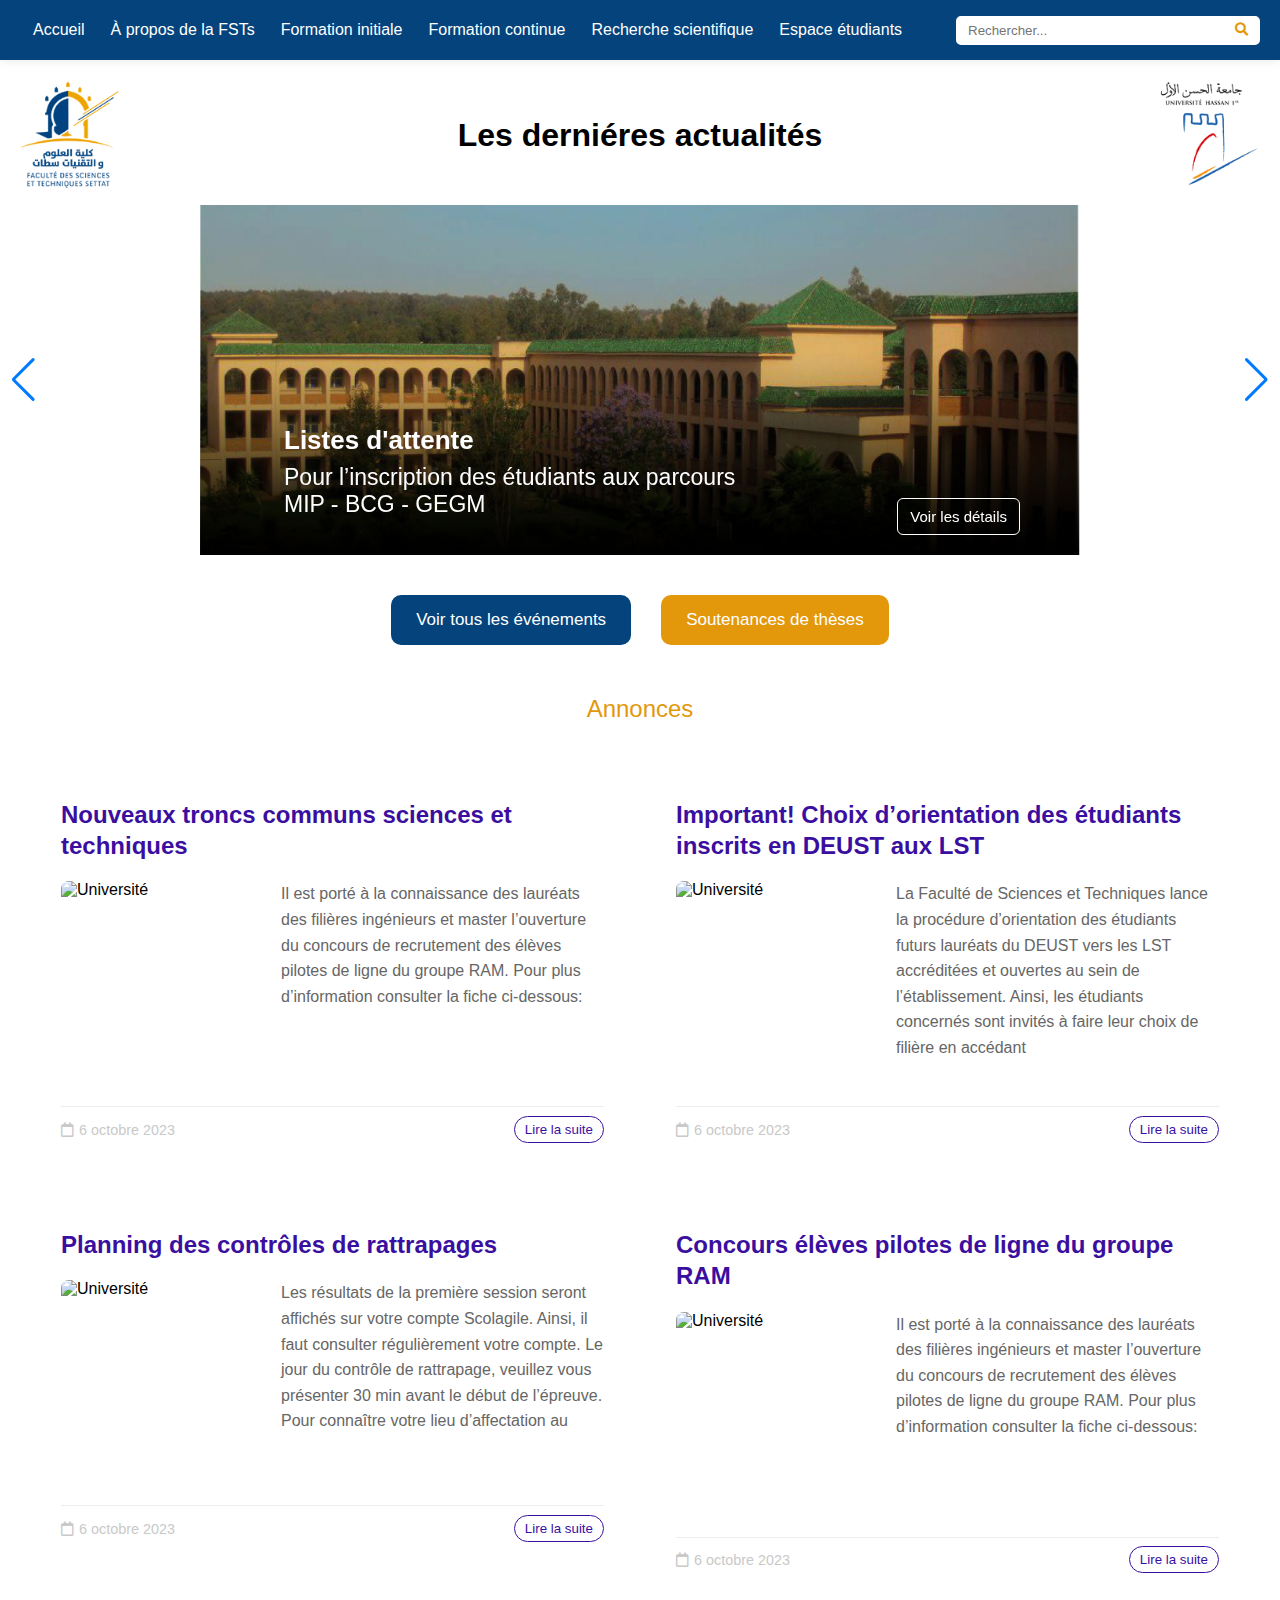
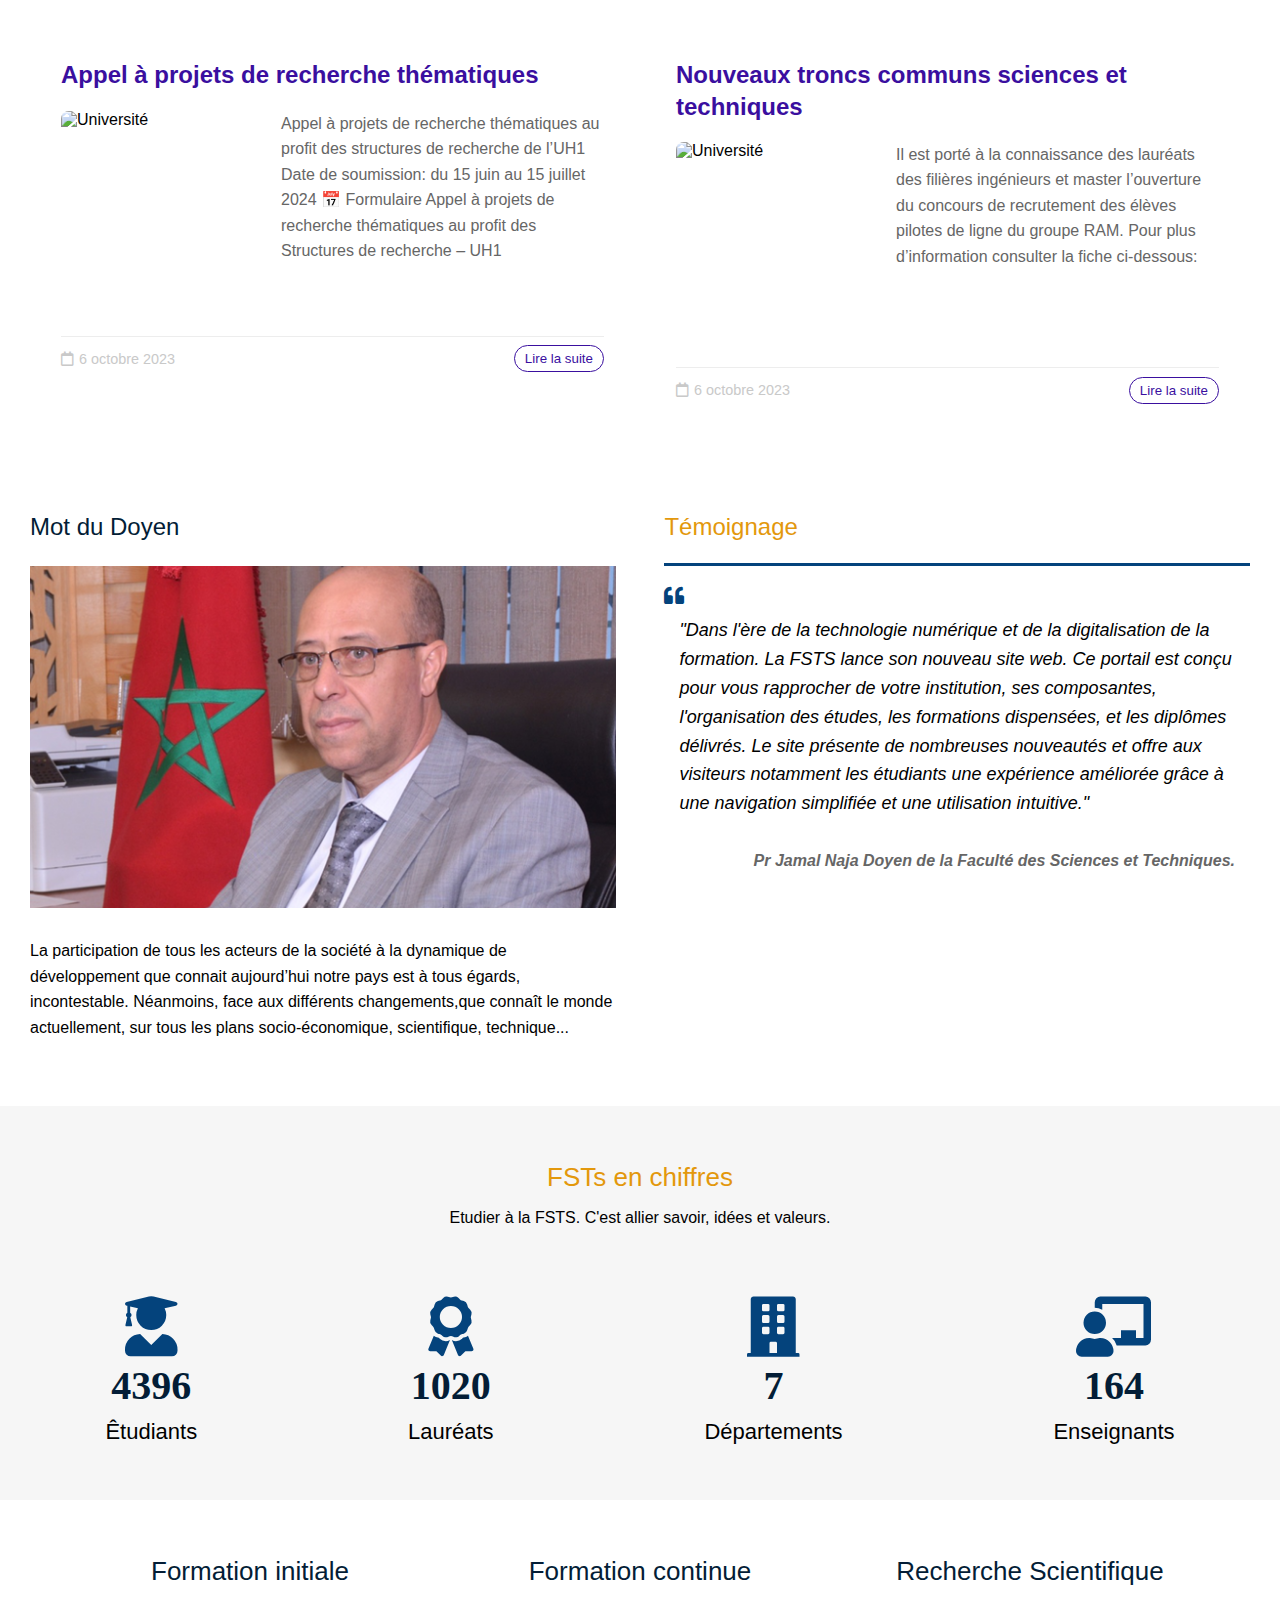
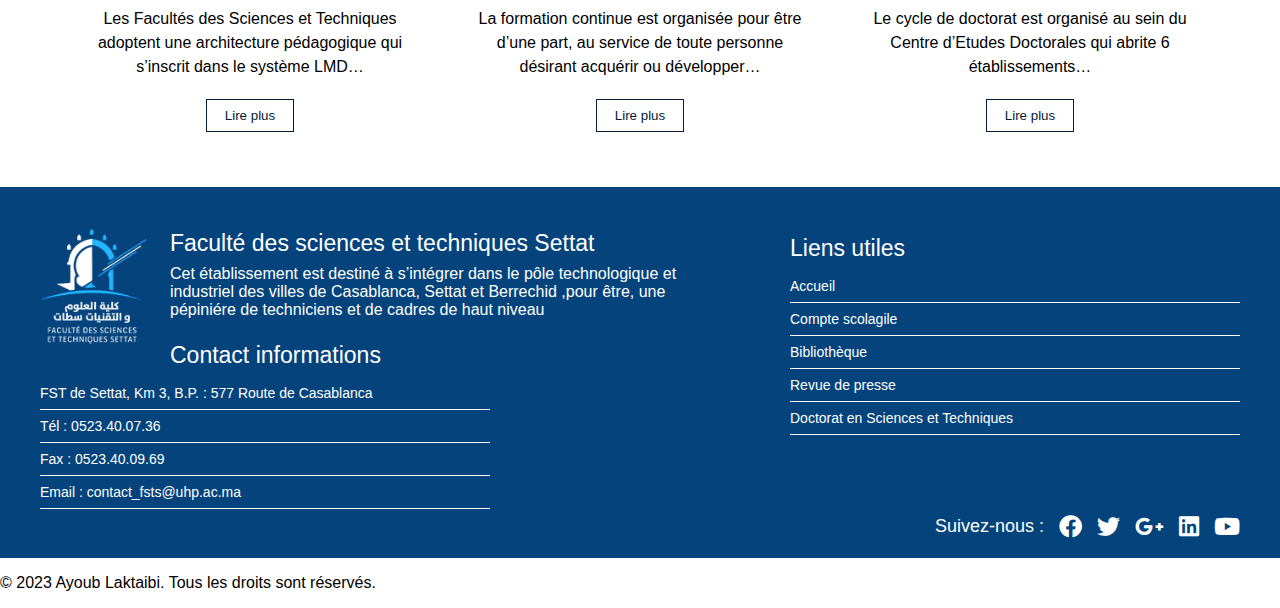
==== index.html @ e49a7d45 "Add files via upload" ====
<!DOCTYPE html>
<html lang="fr">
<head>
    <meta charset="UTF-8">
    <meta name="viewport" content="width=device-width, initial-scale=1.0">
    <title><?php echo $title; ?></title>
    <link rel="stylesheet" href="styles.css">
    <link rel="stylesheet" href="https://unpkg.com/swiper/swiper-bundle.min.css" />
    <link rel="stylesheet" href="https://cdnjs.cloudflare.com/ajax/libs/font-awesome/5.15.4/css/all.min.css">
    <script src="https://unpkg.com/swiper/swiper-bundle.min.js"></script>
    <script src="scripts.js" defer></script>
</head>
<body>
<header>
    <nav>
        <div class="nav-item">
        <a href="index.html">Accueil</a>
        </div>
        <div class="dropdown-container">
            <div class="nav-item">
            <a href="a_propos.html">À propos de la FSTs</a>
            <div class="dropdown">
                <a href="#">Mot du Doyen</a>
                <a href="#">FSTs en chiffres</a>
                <a href="#">Conseil et commission</a>
                <a href="#">Accords et conventions</a>
                <a href="#">Annuaire</a>
                <a href="#">Départements</a>
            </div>
            </div>
        </div>
        <div class="dropdown-container">
            <div class="nav-item">
            <a href="#">Formation initiale</a>
            <div class="dropdown">
                <a href="#">DEUST</a>
                <a href="#">LST</a>
                <a href="#">MST</a>
                <a href="#">Diplôme d'ingénieurs d'états</a>
                <a href="#">Doctorat en Sciences et Techniques</a>
            </div>
            </div>
        </div>
        <div class="dropdown-container">
            <div class="nav-item">
            <a href="#">Formation continue</a>
            <div class="dropdown">
                <a href="#">Licence universitaire professionnelle</a>
                <a href="#">Master universitaire professionnel</a>
                <a href="#">Master universitaire spécialisé</a>
            </div>
            </div>
        </div>
        <div class="dropdown-container">
            <div class="nav-item">
            <a href="#">Recherche scientifique</a>
            <div class="dropdown">
                <a href="#">Le Centre d'études Doctorales</a>
                <a href="#">Laboratoires</a>
                <a href="#">Production Scientifique</a>
                <a href="#">Centre Régional d'Analyses et de Caractérisation</a>
            </div>
            </div>
        </div>
        <div class="dropdown-container">
            <div class="nav-item">
            <a href="#">Espace étudiants</a>
            <div class="dropdown">
                <a href="login scolagile/loginpage.html">Mon compte scolagile</a>
                <a href="#">Bureau Des Etudiants</a>
                <a href="#">Les clubs de la FSTs</a>
                <a href="#">Document pour les étudiants</a>
            </div>
            </div>
        </div>
        <div class="search-container">
            <input type="text" placeholder="Rechercher...">
            <button class="search-button">
                <i class="fas fa-search"></i>
            </button>
        </div>
    </nav>
    <div class="nav-links-mobile">
        <div class="nav-item" data-clicked="false">
            <a href="index.html">Accueil</a>
        </div>
        <div class="nav-item" data-clicked="false">
            <a href="a_propos.html">À propos de la FSTs</a>
            <div class="dropdown_mobile">
                <a href="#">Mot du Doyen</a>
                <a href="#">FSTs en chiffres</a>
                <a href="#">Conseil et commission</a>
                <a href="#">Accords et conventions</a>
                <a href="#">Annuaire</a>
                <a href="#">Départements</a>
            </div>
        </div>
        <div class="nav-item" data-clicked="false">
            <a href="#">Formation initiale</a>
            <div class="dropdown_mobile">
                <a href="#">DEUST</a>
                <a href="#">LST</a>
                <a href="#">MST</a>
                <a href="#">Diplôme d'ingénieurs d'états</a>
                <a href="#">Doctorat en Sciences et Techniques</a>
            </div>
        </div>
        <div class="nav-item" data-clicked="false">
            <a href="#">Formation continue</a>
            <div class="dropdown_mobile">
                <a href="#">Licence universitaire professionnelle</a>
                <a href="#">Master universitaire professionnel</a>
                <a href="#">Master universitaire spécialisé</a>
            </div>
        </div>
        <div class="nav-item" data-clicked="false">
            <a href="#">Recherche scientifique</a>
            <div class="dropdown_mobile">
                <a href="#">Le Centre d'études Doctorales</a>
                <a href="#">Laboratoires</a>
                <a href="#">Production Scientifique</a>
                <a href="#">Centre Régional d'Analyses et de Caractérisation</a>
            </div>
        </div>
        <div class="nav-item" data-clicked="false">
            <a href="#">Espace étudiants</a>
            <div class="dropdown_mobile">
                <a href="loginpage.html">Compte scolagile</a>
                <a href="#">Bureau Des Etudiants</a>
                <a href="#">Les clubs de la FSTs</a>
                <a href="#">Documents</a>
            </div>
        </div>
    </div>
</header>
<main>
    <div class="logo-container">
        <img src="fsts_logo.png" alt="Logo gauche" id="left-logo">
        <h1>Les derniéres actualités</h1>
        <img src="uh1_logo.png" alt="Logo droit" id="right-logo">
    </div>
    <div class="swiper-container">
        <div class="swiper-wrapper">
            <div class="swiper-slide">
                <a href="annonce1.html">
                <div class="image-container">
                    <img src="image3.jpg" alt="Image 2" class="swiper-image">
                    <div class="centered-text">
                        <p>Listes d'attente</p>
                        <p>Pour l’inscription des étudiants aux parcours<br>MIP - BCG - GEGM</p>
                    </div>
                </div>
                <button class="details-button">Voir les détails</button>
                </a>
            </div>
            <div class="swiper-slide">
                <a href="annonce2.html">
                <div class="image-container">
                    <img src="image1.jpg" alt="Image 1" class="swiper-image">
                    <div class="centered-text">
                        <p>Masters et FI</p>
                        <p>Dérogations, les inscriptions en modules<br>et en projets de fins d’études</p>
                    </div>
                </div>
                <button class="details-button">Voir les détails</button>
                </a>
            </div>
            <div class="swiper-slide">
                <a href="annonce3.html">
                <div class="image-container">
                    <img src="image2.jpg" alt="Image 2" class="swiper-image">
                    <div class="centered-text">
                        <p>IMPORTANT ! !</p>
                        <p>Emplois de temps disponible pour toutes<br>les filiéres</p>
                    </div>
                </div>
                <button class="details-button">Voir les détails</button>
                </a>
            </div>
        </div>
        <div class="swiper-button-next"></div>
        <div class="swiper-button-prev"></div>
    </div>
    <div class="button-container">
        <button class="event-button">Voir tous les événements</button>
        <button class="thesis-button">Soutenances de thèses</button>
    </div>
    <p class="announcement-text">Annonces</p>
    <div class="announcements-section">
        <div class="announcement">
            <h3 class="announcement-title">Nouveaux troncs communs sciences et techniques</h3>
            <div class="announcement-details">
                <img src="https://www.fsts.ac.ma/wp-content/uploads/2024/06/pilote.png" alt="Université" class="announcement-image">
                <p>
                    Il est porté à la connaissance des lauréats des filières ingénieurs et master l’ouverture du concours de recrutement des élèves pilotes de ligne du groupe RAM. Pour plus d’information consulter la fiche ci-dessous:
                </p>
            </div>
            <div class="announcement-date">
                <p class="date"><i class="far fa-calendar"></i>6 octobre 2023</p>
                <a href="annonce1.html"><button class="read-more-btn">Lire la suite</button></a>
            </div>
        </div>
        <div class="announcement">
            <h3 class="announcement-title">Important! Choix d’orientation des étudiants inscrits en DEUST aux LST</h3>
            <div class="announcement-details">
                <img src="https://www.fsts.ac.ma/wp-content/uploads/2020/09/orientation-scolaire-650x366-650x350.png" alt="Université" class="announcement-image">
                <p>
                    La Faculté de Sciences et Techniques lance la procédure d’orientation des étudiants futurs lauréats du DEUST vers les LST accréditées et ouvertes au sein de l’établissement. Ainsi, les étudiants concernés sont invités à faire leur choix de filière en accédant
                </p>
            </div>
            <div class="announcement-date">
                <p class="date"><i class="far fa-calendar"></i>6 octobre 2023</p>
                <a href="annonce1.html"><button class="read-more-btn">Lire la suite</button></a>
            </div>
        </div>
        <div class="announcement">
            <h3 class="announcement-title">Planning des contrôles de rattrapages</h3>
            <div class="announcement-details">
                <img src="https://www.fsts.ac.ma/wp-content/uploads/2020/10/cours-1.jpg" alt="Université" class="announcement-image">
                <p>
                    Les résultats de la première session seront affichés sur votre compte Scolagile. Ainsi, il faut consulter régulièrement votre compte. Le jour du contrôle de rattrapage, veuillez vous présenter 30 min avant le début de l’épreuve. Pour connaître votre lieu d’affectation au
                </p>
            </div>
            <div class="announcement-date">
                <p class="date"><i class="far fa-calendar"></i>6 octobre 2023</p>
                <a href="annonce1.html"><button class="read-more-btn">Lire la suite</button></a>
            </div>
        </div>
        <div class="announcement">
            <h3 class="announcement-title">Concours élèves pilotes de ligne du groupe RAM</h3>
            <div class="announcement-details">
                <img src="https://www.fsts.ac.ma/wp-content/uploads/2024/06/pilote.png" alt="Université" class="announcement-image">
                <p>
                    Il est porté à la connaissance des lauréats des filières ingénieurs et master l’ouverture du concours de recrutement des élèves pilotes de ligne du groupe RAM. Pour plus d’information consulter la fiche ci-dessous:
                </p>
            </div>
            <div class="announcement-date">
                <p class="date"><i class="far fa-calendar"></i>6 octobre 2023</p>
                <a href="annonce1.html"><button class="read-more-btn">Lire la suite</button></a>
            </div>
        </div>
        <div class="announcement">
            <h3 class="announcement-title">Appel à projets de recherche thématiques</h3>
            <div class="announcement-details">
                <img src="https://www.fsts.ac.ma/wp-content/uploads/2024/06/UHP-750x350.jpeg" alt="Université" class="announcement-image">
                <p>
                    Appel à projets de recherche thématiques au profit des structures de recherche de l’UH1 Date de soumission: du 15 juin au 15 juillet 2024 📅 Formulaire Appel à projets de recherche thématiques au profit des Structures de recherche – UH1
                </p>
            </div>
            <div class="announcement-date">
                <p class="date"><i class="far fa-calendar"></i>6 octobre 2023</p>
                <a href="annonce1.html"><button class="read-more-btn">Lire la suite</button></a>
            </div>
        </div>
        <div class="announcement">
            <h3 class="announcement-title">Nouveaux troncs communs sciences et techniques</h3>
            <div class="announcement-details">
                <img src="https://www.fsts.ac.ma/wp-content/uploads/2024/06/pilote.png" alt="Université" class="announcement-image">
                <p>
                    Il est porté à la connaissance des lauréats des filières ingénieurs et master l’ouverture du concours de recrutement des élèves pilotes de ligne du groupe RAM. Pour plus d’information consulter la fiche ci-dessous:
                </p>
            </div>
            <div class="announcement-date">
                <p class="date"><i class="far fa-calendar"></i>6 octobre 2023</p>
                <a href="annonce1.html"><button class="read-more-btn">Lire la suite</button></a>
            </div>
        </div>
    </div>
    <div class="sections-container">
        <div class="dean-section">
            <h2>Mot du Doyen</h2>
            <div class="dean-photo-container">
            <a href="mot_doyen.html" class="dean-photo-link">
                <img src="Doyen.png" alt="Image du Doyen">
            </a>
            </div>
            <p>La participation de tous les acteurs de la société à la dynamique de développement que connait aujourd’hui notre pays est à tous égards, incontestable. Néanmoins, face aux différents changements,que connaît le monde actuellement, sur tous les plans socio-économique, scientifique, technique...</p>
        </div>
        <div class="testimony-section">
            <h2>Témoignage</h2>
            <i class="fas fa-quote-left"></i>
            <blockquote>
                "Dans l'ère de la technologie numérique et de la digitalisation de la formation. La FSTS lance son nouveau site web. Ce portail est conçu pour vous rapprocher de votre institution, ses composantes, l'organisation des études, les formations dispensées, et les diplômes délivrés. Le site présente de nombreuses nouveautés et offre aux visiteurs notamment les étudiants une expérience améliorée grâce à une navigation simplifiée et une utilisation intuitive."
                <footer>Pr Jamal Naja Doyen de la Faculté des Sciences et Techniques.</footer>
            </blockquote>
        </div>
    </div>
    <div class="stats-section">
        <p class="stats-title">FSTs en chiffres</p>
        <p class="stats-description">Etudier à la FSTS. C'est allier savoir, idées et valeurs.</p>
        <div class="stats-icons-container">
            <div class="stat-item">
                <i class="fas fa-user-graduate fa-3x"></i>
                <p class="stat-number" id="counter1">4396</p>
                <p class="stat-label">Êtudiants</p>
            </div>
            <div class="stat-item">
                <i class="fas fa-award fa-3x"></i>
                <p class="stat-number" id="counter2">1020</p>
                <p class="stat-label">Lauréats</p>
            </div>
            <div class="stat-item">
                <i class="fas fa-building fa-3x"></i>
                <p class="stat-number" id="counter3">7</p>
                <p class="stat-label">Départements</p>
            </div>
            <div class="stat-item">
                <i class="fas fa-chalkboard-teacher fa-3x"></i>
                <p class="stat-number" id="counter4">164</p>
                <p class="stat-label">Enseignants</p>
            </div>
        </div>
    </div>
    <section class="text-section">
        <div class="text-block">
            <p>Formation initiale</p>
            <p>Les Facultés des Sciences et Techniques adoptent une architecture pédagogique qui s’inscrit dans le système LMD…</p>
            <button>Lire plus</button>
        </div>
        <div class="text-block">
            <p>Formation continue</p>
            <p>La formation continue est organisée pour être d’une part, au service de toute personne désirant acquérir ou développer…</p>
            <button>Lire plus</button>
        </div>
        <div class="text-block">
            <p>Recherche Scientifique</p>
            <p>Le cycle de doctorat est organisé au sein du Centre d’Etudes Doctorales qui abrite 6 établissements…</p>
            <button>Lire plus</button>
        </div>
    </section>
</main>
<div class="footer-container">
    <section class="blue-section">
        <!-- Première partie -->
            <div class="part part-1">
            <img src="fsts_logo.png" alt="Logo FST" class="fst-logo" style="filter: invert(1) brightness(2);">
                <p>Faculté des sciences et techniques Settat</p>
                <p>Cet établissement est destiné à s’intégrer dans le pôle technologique et industriel des villes de Casablanca, Settat et Berrechid ,pour être, une pépiniére de techniciens et de cadres de haut niveau</p>
        <!-- Deuxième partie -->
                <p>Contact informations</p>
                <div class="info-block">FST de Settat, Km 3, B.P. : 577 Route de Casablanca</div>
                <div class="info-block">Tél : 0523.40.07.36</div>
                <div class="info-block">Fax : 0523.40.09.69</div>
                <div class="info-block">Email : contact_fsts@uhp.ac.ma</div>
            </div>
            
        <!-- Troisième partie -->
            <div class="part part-3">
                <p>Liens utiles</p>
                <div class="info-block">Accueil</div>
                <div class="info-block"><a href="loginpage.html">Compte scolagile</a></div>
                <div class="info-block">Bibliothèque</div>
                <div class="info-block">Revue de presse</div>
                <div class="info-block">Doctorat en Sciences et Techniques</div>
            
        <!-- Icônes de réseaux sociaux -->
            <div class="social-media">
                <span>Suivez-nous : </span>
                <i class="fab fa-facebook"></i>
                <i class="fab fa-twitter"></i>
                <i class="fab fa-google-plus-g"></i>
                <i class="fab fa-linkedin"></i>
                <i class="fab fa-youtube"></i>
            </div>
    </section>
    <footer>
        <p>© 2023 Ayoub Laktaibi. Tous les droits sont réservés.</p>
    </footer>
</div>
</body>
</html>
---- styles.css ----
body {
    background-color: white;
    font-family: 'Segoe UI', Tahoma, Geneva, Verdana, sans-serif;
    margin: 0;
    padding: 0;
    overflow-x: hidden;
}

header {
    background-color: white;
    box-shadow: 0 0 10px rgba(0, 0, 0, 0.1);
}

nav {
    align-items: center;
    background-color: #04437c;
    display: flex;
    padding: 8px 20px;
    z-index: 1000;
    transition: top 0.3s;
}

nav a {
    align-items: center;
    color: white;
    display: flex;
    margin: 0;
    padding: 13px;
    text-decoration: none;
    font-size: 16px;
    font-family: 'Segoe UI', Tahoma, Geneva, Verdana, sans-serif;
}

.nav-links-mobile {
    display: none;
}

.nav-item:hover > a {
    background-color: #1d5e9b;
    transform: translateY(3px);  /* déplace légèrement le lien vers le bas */
}

.dropdown a::before {
    content: "";
    display: block;
    height: 100%;
    border: 2px solid transparent; /* Bordure initialement transparente */
    position: absolute;
    left: 0;
    right: 0;
    top: 0;
    bottom: 0;
    transition: border-color 0.3s ease-out;
    box-sizing: border-box;
    z-index: 0;
}

.dropdown a:hover::before {
    border-color: white; /* Lors du survol, la bordure devient blanche */
}

.dropdown a:hover {
    background-color: #1d5e9b;
    height: auto;
}

.dropdown {
    visibility: hidden;
    opacity: 0;
    transition: opacity 0.3s ease, visibility 0.3s ease;
    flex-direction: column;
    position: absolute;
    background-color: #04437c;
    box-shadow: 0 8px 10px 0 rgba(0, 0, 0, 0.2);
    z-index: 1001;
    left: 0; /* Assurez-vous que le menu déroulant commence à gauche de son élément parent */
    top: 100%; /* Positionne le menu déroulant juste en dessous de son élément parent */
    width: 240px;
    animation-fill-mode: both;
    animation-duration: 0.3s;
}

.dropdown-container {
    position: relative;
    display: inline-block; /* Cela permet au conteneur de s'ajuster à la taille de son contenu */
}

.dropdown-container:hover .dropdown {
    visibility: visible;
    opacity: 1;
}

.dropdown a {
    color: white;
    text-decoration: none;
    display: block;
    padding: 7px 20px;
    position: relative;
    height: auto;
    font-size: 15px;
    font-family: 'Segoe UI', Tahoma, Geneva, Verdana, sans-serif;
    border-bottom: 1px solid rgba(255, 255, 255, 0.2);
}

.dropdown a:last-child {
    border-bottom: none; /* Supprimez la bordure pour le dernier élément */
}

.search-container {
    align-items: center;
    background-color: white;
    border: 2px solid white;
    border-radius: 5px;
    display: flex;
    flex-grow: 0;
    margin-left: auto;
    overflow: hidden;
    width: 300px;
}

.search-container input {
    border: none;
    color: black;
    flex-grow: 1;
    outline: none;
    padding: 5px 10px;
}

.search-container .search-button {
    align-items: center;
    background: transparent;
    color: #e3980c;
    border: none;
    cursor: pointer;
    border-radius: 5px;
    display: flex;
    justify-content: center;
    padding: 5px;
    margin-right: 5px;
}

.search-container .search-button img {
    filter: invert(1);
    height: 20px;
    width: auto;
}

.logo-container {
    align-items: center;
    display: flex;
    justify-content: space-between;
    padding-left: 20px;
    padding-right: 20px;
    padding-top: 20px;
    padding-bottom: 15px;
}

#left-logo, #right-logo {
    height: 110px;
}

.swiper-container {
    max-height: 350px;
    overflow: hidden;
    width: 100%;
}

.image-container {
    position: relative;
    display: flex;
    justify-content: center;
}

.swiper-image {
    height: auto;
    max-height: 350px;
    max-width: 880px;
    object-fit: cover;
    width: 80%;
}

.centered-text {
    position: absolute;
    text-align: left;
    width: 880px;
    z-index: 1;
    left: 280px;
    bottom: 10px;
}

.centered-text p {
    color: #ffffff;
    font-size: 26px;
    padding: 4px;
}

.centered-text p:first-child {
    margin-bottom: 0;
    font-weight: bold;
    font-size: 26px;
}

.centered-text p:last-child {
    margin-top: 0;
    font-size: 23px;

}

.swiper-slide {
    align-items: center;
    background: #fff;
    display: flex;
    font-size: 18px;
    justify-content: center;
    position: relative;
    text-align: center;
}

.details-button {
    background-color: transparent;
    border: none;
    border-radius: 6px;
    bottom: 20px;
    color: white;
    cursor: pointer;
    font-size: 15px;
    padding: 9px 12px;
    position: absolute;
    right: 260px;
    font-family: 'Segoe UI', Tahoma, Geneva, Verdana, sans-serif;
    border: 1px solid white;
}

.button-container {
    align-items: center;
    display: flex;
    gap: 30px;
    justify-content: center;
    margin-top: 40px;
}

.event-button, .thesis-button {
    border: 1px solid transparent;
    border-radius: 10px;
    cursor: pointer;
    font-family: 'Trebuchet MS', 'Lucida Sans Unicode', 'Lucida Grande', 'Lucida Sans', Arial, sans-serif;
    font-size: 17px;
    padding: 14px 24px;
    transition: background-color 0.3s, color 0.3s, border-color 0.3s;
}

.event-button {
    background-color: #04437c;
    color: white;
    transition: 0.4s;
}

.thesis-button {
    background-color: #e3980c;
    color: white;
    transition: 0.4s;
}

.event-button:hover, .thesis-button:hover {
    transform: scale(1.06);
}

.announcement-text {
    color: #e3980c;
    font-family: Arial, sans-serif;
    font-size: 24px;
    margin-top: 50px;
    text-align: center;
}

.announcements-section {
    display: grid;
    grid-template-columns: repeat(2, 1fr);
    grid-auto-rows: min-content;
    grid-auto-flow: dense;
    gap: 30px;
    background: #fff;
    width: 100%;
    margin: 30px auto;
    padding: 20px 40px;
    box-sizing: border-box;
    align-items: start;
}

.announcement {
    border: 1px solid transparent;
    border-radius: 10px;
    padding: 20px;
    transition: 0.3s ease;
    box-sizing: border-box;
    overflow: hidden; /* Prevent overflow */
}

.announcement:hover {
    border-color: #ff9800;
}

.announcement-title {
    font-size: 1.5em;
    color: #3a0f9f;
    line-height: 1.3;
    margin: 5px 0 20px 0;
}

.announcement-details {
    display: flex;
    align-items: flex-start;
    gap: 20px;
}

.announcement-details .announcement-image {
    width: 200px; /* Fixed width */
    height: 200px; /* Fixed height */
    object-fit: cover;
    border-radius: 8px;
    flex-shrink: 0;
}

.announcement-details p {
    font-size: 1em;
    color: #666;
    line-height: 1.6;
    margin: 0;
    flex: 1; /* Allow the text to take the remaining space */
}

.announcement-date {
    display: flex;
    margin-top: 25px;
    align-items: center;
    justify-content: space-between;
    font-size: 0.9em;
    gap: 20px;
    border-top: 1px solid #ededed;
    padding-top: 0;
}

.announcement-date .date {
    color: #c9c9c9;
}

.announcement-date .date i {
    margin-right: 5px;
}

.announcement-date a {
    text-decoration: none;
}

.announcement-date .read-more-btn {
    display: flex;
    justify-content: center;
    padding: 5px 10px;
    background: transparent;
    border: 1px solid #3a0f9f;
    color: #3a0f9f;
    border-radius: 20px;
    transition: 0.3s ease;
    cursor: pointer;
}

.announcement-date .read-more-btn:hover {
    background: #3a0f9f;
    color: #fff;
}

.sections-container {
    display: flex;
    justify-content: space-between;
    margin-top: 40px;
    margin-left: 30px;
    margin-right: 30px;
}

.dean-section, .testimony-section {
    width: 48%; /* Afin de prendre chacun presque la moitié de l'espace, en considérant l'espace entre eux. */
    box-sizing: border-box;
    padding-bottom: 50px;
}

.dean-section h2 {
    font-size: 24px;
    font-weight: 500;
    margin-bottom: 25px;
    color: #031d36;
}

.dean-photo-link {
    display: block;  /* ou 'block' selon votre mise en page */
    transition: transform 0.5s;
}

.dean-photo-link:hover {
    transform: scale(0.98);
    opacity: 0.8;
}

.dean-section p, .testimony-section blockquote {
    line-height: 1.6;
}

.dean-section img {
    width: 100%;
    margin-bottom: 10px;
}

.testimony-section h2 {
    color: #e3980c; /* rappel de votre couleur principale */
    border-bottom: 3px solid #04437c;
    display: block;
    padding-bottom: 22px;
    font-size: 24px;
    font-weight: 500;
}

.testimony-section i {
    display: block;
    font-size: 20px;
    color: #04437c;
    margin-top: 20px;
}

.testimony-section blockquote {
    font-style: italic; /* incliner le texte pour évoquer un style manuscrit */
    font-size: 18px;
    line-height: 1.6;
    padding: 0 15px 15px 15px;
    margin: 10px 0;
}

.testimony-section blockquote footer {
    text-align: right;
    display: block;
    margin-top: 30px;
    font-size: 16px;
    font-weight: bold;
    color: #666;
}

.stats-section {
    background-color: rgb(246, 246, 246);
    padding-top: 30px;;
    padding-bottom: 50px;
    text-align: center;
}

.stats-title {
    font-size: 26px;
    color: #e3980c;
    margin-bottom: 5px;
    font-weight: 500;
}

.stats-description {
    font-size: 16px;
    margin-bottom: 70px;
}

.stats-icons-container {
    display: flex;
    justify-content: space-around;
    align-items: center;
}

.stat-item {
    display: flex;
    flex-direction: column;
    align-items: center;
}

.stat-item i {
    color: #04437c;
    font-size: 60px;
}

.stat-number {
    font-size: 40px;
    font-weight: bold;
    margin-top: 25px;
    color: #031d36;
    font-family: Cambria, Cochin, Georgia, Times, 'Times New Roman', sans-serif;
}

.stat-label {
    font-size: 22px;
}

.stat-number, .stat-label {
    margin: 5px;
}

.text-section {
    display: flex;
    justify-content: space-between;
    padding: 55px; /* Ceci ajoute un espace autour de la section */
    padding-top: 30px;
}

.text-block {
    flex: 1; /* Permet une distribution uniforme des blocs de texte */
    text-align: center; /* Centre tout à l'intérieur de chaque bloc de texte */
    padding: 0 25px; /* Un petit espace entre les blocs */
}

.text-block p:nth-of-type(1) {
    color: #031d36;
    font-size: 26px;
    margin-bottom: 20px; /* Un espace en dessous du titre */
}

.text-block p:nth-of-type(2) {
    line-height: 1.5;
    margin-bottom: 20px; /* Un espace en dessous du paragraphe */
}

.text-block button {
    color: #031d36;
    border: 1px solid #031d36; /* Une bordure autour du bouton */
    padding: 8px 18px; /* Espacement à l'intérieur du bouton */
    background-color: transparent; /* Pas de couleur d'arrière-plan au départ */
    cursor: pointer; /* Change le curseur en main lorsque vous survolez */
    transition: background-color 0.3s; /* Transition douce pour l'arrière-plan */
}

.text-block button:hover {
    border: none;
    background-color: #e3e3e3; /* La couleur d'arrière-plan lors de la survol */
    color: #031d36; /* La couleur du texte lors de la survol */
}

.blue-section {
    background-color: #04437c;
    color: white; 
    padding: 20px 40px; /* Modification pour correspondre à votre demande d'espacement de 20px des côtés */
    display: flex;
    justify-content: space-between;
    flex-wrap: wrap;
}

.blue-section .part-1 {
    margin-right: 80px; /* Ajoute de l'espace à droite de la part-1 */
    font-family: 'Segoe UI', Tahoma, Geneva, Verdana, sans-serif;
}

.fst-logo {
    max-width: 110px; 
    float: left;
    margin-right: 20px;
    margin-top: 20px;
}

.part-1, .part-2 {
    flex: 1;
    margin-bottom: 20px;
}

.part-3 {
    flex-basis: 35%; /* Ajustez la largeur selon votre besoin */
    margin-top: 5px;
}

.part p:nth-of-type(1) {
    font-size: 23px;
    margin-bottom: 8px;
}

.part p:nth-of-type(2) {
    margin-top: 8px;
}

.part p:nth-of-type(3) {
    font-size: 23px;
    margin-bottom: 8px;
}

.info-block {
    border-bottom: 1px solid white;
    padding: 8px 0;
    width: 450px;
    font-size: 14px;
}

.info-block a {
    text-decoration: none;
    color: white;
}

.social-media {
    display: flex;
    align-items: center;
    gap: 15px; 
    margin-top: 80px;
    width: 100%;
    justify-content: flex-end;
}

.social-media i {
    font-size: 23px;
}

.social-media span {
    font-size: 18px;
}

.breadcrumb {
    font-size: 16px;
    margin-top: 20px;
    padding: 10px 0;
    text-align: left;  /* centre le fil d'Ariane sur la page */
    background-color: #f8f8f8;
    padding-left: 20px
}

.breadcrumb span {
    color: #000;
    margin: 3px 3px;
}

.two-column {
    display: flex;
    justify-content: space-between;
    margin-top: 40px;
    padding: 20px 30px;
    padding-bottom: 50px;
    height: max-content; /* Hauteur basée sur le contenu */
}

.left-column {
    width: 30%;
    top: 0;
}

.left-column h2 {
    font-size: 24px;
    color: #e3980c;
    border-bottom: 2px solid #04437c;
    padding-bottom: 10px;
}

.nav-list .sous-options a {
    display: inline-block;
    color: #04437c;
    margin: 3px 0;
    margin-left: 5px;
    font-size: 16px;
}

.nav-list a {
    text-decoration: none;
}

.nav-list a:hover {
    text-decoration: underline;
}

.nav-list {
    padding-left: 40px;
    color: #04437c;
    transition: 0.5s;
}

.nav-list li {
    list-style-type: circle;
    margin-bottom: 8px;
    transition: 0.4s;
    text-decoration: none;
}

.nav-list li.active {
    list-style-type: disc;
    font-weight: bold;
}

.nav-list li:hover {
    transform: translateX(10px);
}

.news {
    margin-top: 40px;
    text-align: center;
}

.news h3 {
    background-color: #eda50a6f;
    padding: 10px;
    color: #04437c;
    border-bottom: 4px solid #04437c;
}

.news a {
    text-decoration: none; /* Enlever les sous-lignements des liens */
    color: inherit;
    text-align: start;
}

.news p {
    display: block;            /* Utilisez block plutôt que flexbox pour un seul paragraphe */
    padding: 10px 15px;        /* Espace intérieur */
    font-size: 21px;           /* Taille de police */
    margin-bottom: 15px;       /* Espace entre chaque titre */
    font-family: Cambria, Cochin, Georgia, Times, 'Times New Roman', serif;
    border: 2px solid #eee;    /* Bordure claire */
    transition: transform 0.4s, background-color 0.5s, box-shadow 0.5s; /* Transitions pour l'animation */
}

.news p:hover {
    transform: scale(0.95); /* Augmente la taille de 5% */
    background-color: #f5f5f5; /* Change la couleur de fond */
    box-shadow: 0 8px 10px rgba(0, 0, 0, 0.1); /* Ajoute une ombre pour donner de la profondeur */
}

.right-column {
    align-items: center;
    width: 66%;
    margin-left: 40px;
    top: 0;
    right: 0;
}

.right-column.a_propos-style p:nth-of-type(1) {
    margin-top: 30px;
    text-align: left;
    font-size: 28px;
}

.right-column.a_propos-style p {
    margin-top: 30px;
    text-align: left;
    line-height: 1.7;
    font-size: 16px;
}

.right-column.a_propos-style img {
    width: 100%;
    height: auto;
    display: block;
    margin-bottom: 50px;
    margin-top: 30px;
}

.right-column.a_propos-style .circle-list {
    color: #e3980c;
    list-style-type: circle;
    margin-top: 70px;
    padding-left: 50px;
}

.right-column.a_propos-style .circle-list li {
    margin-bottom: 10px;
    font-size: 16px;
    line-height: 1.4;
}

.right-column.annonce-style {
    font-weight: bold; /* Tous les textes en gras */
    font-size: 17px; /* Taille uniforme pour tout le texte */
    line-height: 1.5;
    color: #031d36;
}

.right-column.annonce-style .annonce-img {
    float: left; /* Image à gauche */
    margin-right: 20px; /* Espace entre l'image et le titre */
    width: 200px; /* Taille raisonnable pour l'image */
    height: auto;
    margin-top: 0;
}

.right-column.annonce-style .annonce-titre {
    font-size: 26px; /* Taille moyenne pour le titre */
    line-height: 1.6;
    font-weight: 500;
    margin-top: 0;
    color: #000;
}

.right-column.annonce-style .imgtitre {
    display: flex;
    padding: 20px;
    background: #eee;
    margin-bottom: 30px;
}

.right-column.annonce-style .annonce-plist li {
    list-style-type: disc; /* Pour des points pleins */
}

.right-column.annonce-style .highlighted-blue {
    color: blue;
}

.right-column.annonce-style .highlighted-red {
    color: red;
    text-decoration: underline; /* Seulement pour "NB: Après 12h15...." */
}

.right-column.annonce-style .sansunderline-red {
    color: red;
}

.right-column.mot_doyen-style img {
    width: 100%;
    height: auto;
    display: block;
    margin-bottom: 50px;
    margin-top: 30px;
}

.right-column.mot_doyen-style p {
    text-align: left;
    line-height: 1.7;
    font-size: 16px;
}

@media (max-width: 750px) {
    /* Ajustements pour le header */
    nav {
        padding: 8px 20px;
    }

    nav a {
        display: none;
    }
    
    .search-container .search-button {
        padding: 5px;
        margin: 2px;
    }

    .nav-links-mobile {
        overflow-x: auto; /* autoriser le défilement horizontal */
        display: flex;
        justify-content: flex-start; /* alignement horizontal au début */
        align-items: center; /* centrage vertical */
        white-space: nowrap; /* s'assurer que les éléments ne se brisent pas à la ligne */
        height: 50px;
        padding: 2px 0;
    }

    .nav-links-mobile::-webkit-scrollbar {
        display: none;
    }    
    
    .nav-links-mobile .nav-item {
        position: relative;
        margin-left: 20px;
        font-size: 16px;
    }

    .nav-links-mobile .nav-item:last-child {
        margin-right: 20px;  /* Ajustez cette valeur en fonction de la marge souhaitée */
    }    
    
    .nav-links-mobile .nav-item a{
        text-decoration: none;
        padding: 7px 10px;
        color: #000;
        background: rgb(230, 230, 230);
        border-radius: 15px;
    }

    .nav-links-mobile .dropdown_mobile {
        display: none; /* cacher le dropdown par défaut */
        position: absolute;
        margin-top: 18px; /* positionnez le dropdown juste en dessous de l'élément parent */
        will-change: left;
        background: rgba(0, 0, 0, 0.5);
        backdrop-filter: blur(5px);
        border-radius: 10px;
        overflow: visible;
        z-index: 2; /* assurez-vous que le dropdown s'affiche au-dessus des autres éléments */
    }
    
    .nav-links-mobile .dropdown_mobile a {
        text-decoration: none;
        color: #fff;
        background: none;
        padding: 7px 10px;
        display: block;
        font-size: 14px;
    }
    
    .nav-links-mobile .nav-item:hover .dropdown_mobile {
        display: block; /* montre le dropdown lorsque vous survolez l'élément parent */
    }
    
    /* Triangle */
    .nav-links-mobile .dropdown_mobile::before {
        content: "";
        position: absolute;
        top: -8px; /* Ajustez si nécessaire pour positionner le triangle */
        left: 20px; /* Pour le centrer. Ajustez selon la nécessité */
        width: 0;
        height: 0;
        border-left: 8px solid transparent;
        border-right: 8px solid transparent;
        border-bottom: 8px solid rgba(0, 0, 0, 0.5);
        backdrop-filter: blur(5px);
        z-index: 2; /* Assurez-vous que le triangle est au-dessus */
    }

    /* Dropdown Mobile en position fixed lors du survol */
    .nav-links-mobile .nav-item:hover .dropdown_mobile {
        position: fixed;
        left: auto; /* Reset the left position */
        top: auto; /* Reset the top position */
        z-index: 1000; /* Une grande valeur pour s'assurer qu'il est au-dessus des autres éléments */
        width: max-content; /* Pour ajuster la largeur du contenu */
    }

    .logo-container {
        padding-left: 10px;
        padding-right: 10px;
        padding-top: 25px;
        padding-bottom: 30px;
    }

    h1 {
        font-size: 17px;
    }

    #left-logo, #right-logo {
        height: 80px;
    }

    .search-container {
        width: 100%;
    }

    .swiper-image {
        width: 90%;
        height: 200px;
    }

    .centered-text {
        text-align: center;
        width: 90%;
        left: 20px;
        bottom: 1px;
    }
    
    .centered-text p {
        font-size: 26px;
        padding: 4px;
    }
    
    .centered-text p:first-child {
        font-size: 18px;
    }
    
    .centered-text p:last-child {
        font-size: 16px;
    }

    .details-button {
        display: none;
    }

    .button-container {
        flex-direction: column;
        gap: 10px;
        margin-top: 30px;
    }

    .event-button, .thesis-button {
        font-size: 14px;
        padding: 10px 15px;
    }

    /* Ajustements pour les annonces */
    .announcement-text {
        font-size: 24px;
        margin-top: 30px;
        text-align: center;
    }

    .announcements-section {
        flex-direction: column;
        margin-top: 30px;
    }
    
    .announcement {
        box-shadow: none;
        border-bottom: 7px solid rgb(230, 230, 230);
        margin-bottom: 10px;
        margin-left: 5px;
        margin-right: 5px;
        padding: 10px;
    }

    .announcement:hover {
        box-shadow: none;
        transform: scale(0.95);
    }

    .announcement:first-child {
        border-top: 7px solid rgb(220, 220, 220);
        padding-top: 20px;
    }

    .announcement-title {
        font-size: 21px;
        margin-bottom: 8px;
        margin-top: 0;
        line-height: 1.5;
    }

    .announcement-img {
        float: left;
        height: 100px;
        width: 100px;
        margin-right: 10px;
        margin-bottom: 5px;
        margin-top: 5px;
    }

    .announcement-description {
        font-size: 16px;
        margin-right: 8px;
        text-align: left;
    }

    .announcement-date {
        padding-bottom: 5px;
        bottom: 15px;
        font-size: 13px;
        right: 12px;
    }

    /* Ajustements pour les sections */
    .sections-container {
        display: inline-block;
        margin-left: 12px;
        margin-right: 12px;
    }
    
    .dean-section, .testimony-section {
        width: 100%;
        padding-bottom: 30px;
    }
    
    .dean-section h2 {
        font-weight: bold;
        font-size: 22px;
        margin-bottom: 18px;
    }
    
    .testimony-section h2 {
        font-weight: bold;
        font-size: 22px;
        margin-bottom: 15px;
    }
    
    .dean-section p, .testimony-section blockquote {
        line-height: 1.6;
    }

    .dean-section p {
        font-size: 15px;
    }
    
    .dean-section img {
        margin-bottom: 7px;
    }
    
    .testimony-section blockquote {
        font-size: 16px;
    }
    
    .testimony-section blockquote footer {
        margin-top: 30px;
        font-size: 15px;
    }
    
    .stats-icons-container {
        display: grid;
        grid-template-columns: repeat(2, 1fr);
        gap: 60px;
        align-items: center;
        justify-content: center;
        margin: 20px 40px;
    }
    
    .stat-item {
        display: flex;
        flex-direction: column;
        align-items: center;
    }
    
    .stat-item i {
        color: #04437c;
        font-size: 50px;
    }
    
    .stat-number {
        font-size: 30px;
        margin-top: 25px;
    }
    
    .stat-label {
        font-size: 18px;
    }
    
    .stat-number, .stat-label {
        margin: 3px;
    }

    .stats-title {
        font-size: 22px;
    }

    .stats-description {
        font-size: 14px;
    }

    .text-section {
        display: inline-block;
        padding: 45px;
        padding-top: 20px;
    }

    .text-block {
        padding: 10px 0;
    }
    
    .text-block p:nth-of-type(1) {
        font-size: 23px;
    }
    
    .text-block p:nth-of-type(2) {
        font-size: 14px;
    }
    
    .text-block button {
        padding: 8px 14px;
    }

    .blue-section {
        padding: 15px 10px; /* Modification pour correspondre à votre demande d'espacement de 20px des côtés */
        display: inline-block;
        justify-content: none;
        flex-wrap: none;
    }
    
    .blue-section .part-1 {
        margin-right: 0;
    }

    .part p:nth-of-type(2) {
        margin-right: 10px;
        font-size: 13px;
        text-align: left;
    }
    
    .fst-logo {
        max-width: 110px; 
        float: left;
        margin-right: 3px;
        margin-top: 5px;
    }
    
    .part-1, .part-2 {
        flex: 1;
        margin-bottom: 30px;
    }
    
    .part-3 {
        flex-basis: 100%; /* Ajustez la largeur selon votre besoin */
        margin-top: 10px;
    }
    
    .part p:nth-of-type(1) {
        font-size: 20px;
        margin-bottom: 8px;
    }
    
    .part p:nth-of-type(2) {
        margin-top: 8px;
    }
    
    .part p:nth-of-type(3) {
        font-size: 20px;
        margin-bottom: 6px;
        margin-top: 20px;
    }
    
    .info-block {
        border-bottom: 1px solid white;
        padding: 6px 0;
        width: 98%;
        font-size: 12.7px;
    }
    
    .social-media {
        margin-top: 50px;
        justify-content: center;
    }
    
    .social-media i {
        font-size: 20px;
    }
    
    .social-media span {
        font-size: 18px;
    }

    footer {
        text-align: center;
        font-size: 14px;
    }

    .swiper-button-next, .swiper-button-prev {
        display: none !important;
    }

    .breadcrumb {
        text-align: right;
        font-size: 12px;
        margin-top: 10px;
        padding: 8px 0;
        padding-right: 20px;
    }

    .two-column {
        flex-direction: column;
        padding: 10px 15px;
        margin-top: 30px;
        padding-bottom: 30px;
    }

    .left-column {
        width: 100%;
        margin: 0;
        order: 2;
    }

    .right-column {
        width: 100%;
        margin: 0;
        order: 1;
    }

    .left-column h2 {
        font-size: 22px;
        padding-bottom: 10px;
        margin: 40px 20px 20px 20px;
    }

    .nav-list .sous-options a {
        margin-bottom: 5px;
        font-size: 16px;
    }
    
    .nav-list {
        margin-left: 30px;
        padding-left: 20px;
        font-size: 16px;
    }
    
    .nav-list li {
        margin-bottom: 7px;
    }

    .news h3 {
        padding: 5px;
        font-size: 18px;
    }

    .news p {
        padding: 8px 12px;
        font-size: 18px;
        line-height: 1.5;
    }

    .right-column.a_propos-style p:nth-of-type(1) {
        margin-top: 10px;
        font-size: 22.5px;
    }

    .right-column.a_propos-style p {
        font-size: 15px;
        margin-top: 20px;
    }

    .right-column.a_propos-style img {
        width: 100%;
        height: auto;
        margin-bottom: 30px;
    }

    .right-column.a_propos-style .circle-list {
        font-size: 15px;
        margin-top: 40px;
        padding-left: 30px;
    }

    .right-column.annonce-style {
        font-size: 16px;
    }
    
    .right-column.annonce-style .annonce-img {
        float: none; /* Image à gauche */
        margin: 0; /* Espace entre l'image et le titre */
        width: 100%; /* Taille raisonnable pour l'image */
        height: auto;
        order: 2;
    }
    
    .right-column.annonce-style .annonce-titre {
        font-size: 22px;
        line-height: 1.5;
        font-weight: 500;
        margin-top: 20px;
        order: 1;
    }
    
    .right-column.annonce-style .imgtitre {
        flex-direction: column;
        padding: 0;
        background: none;
        margin-bottom: 30px;
    }
    .right-column.annonce-style p {
        word-wrap: break-word;
    }

    .right-column.mot_doyen-style img {
        width: 100%;
        height: auto;
        margin-bottom: 30px;
    }

    .right-column.mot_doyen-style p {
        font-size: 15px;
    }
}
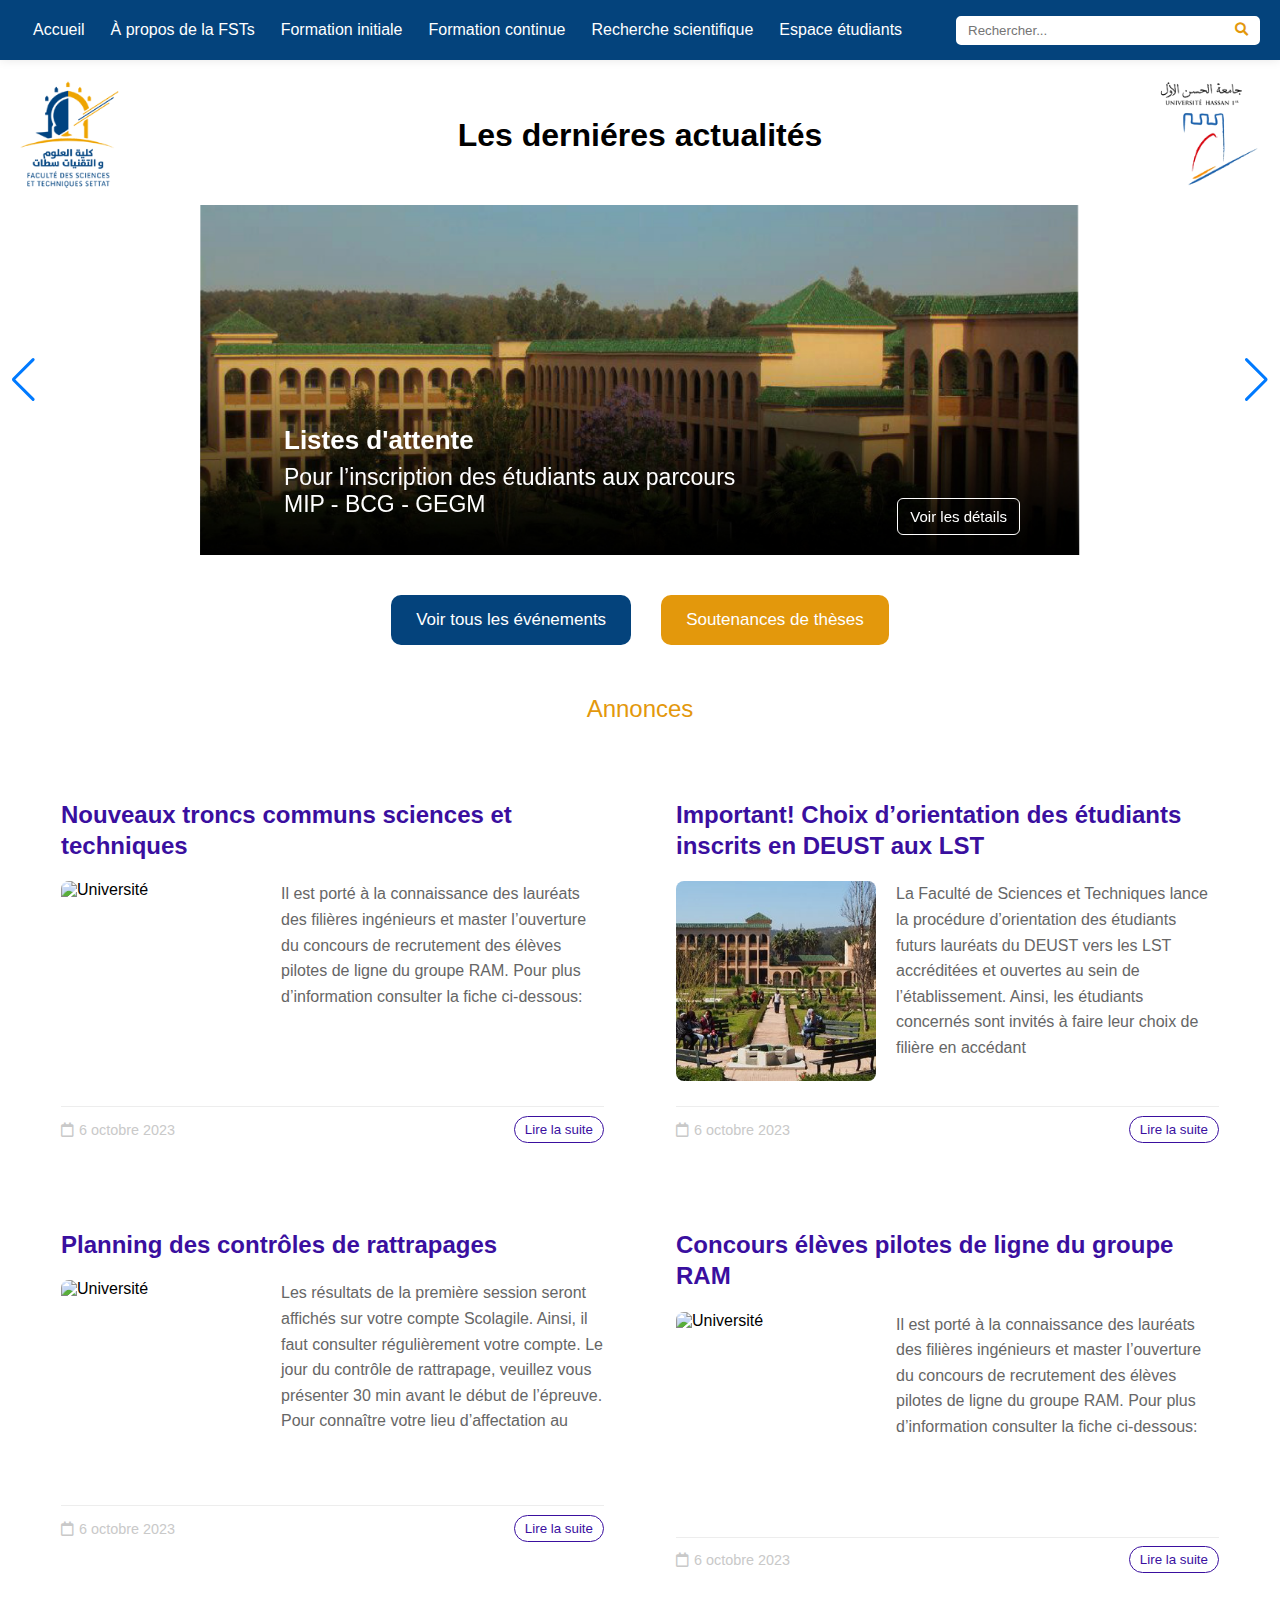
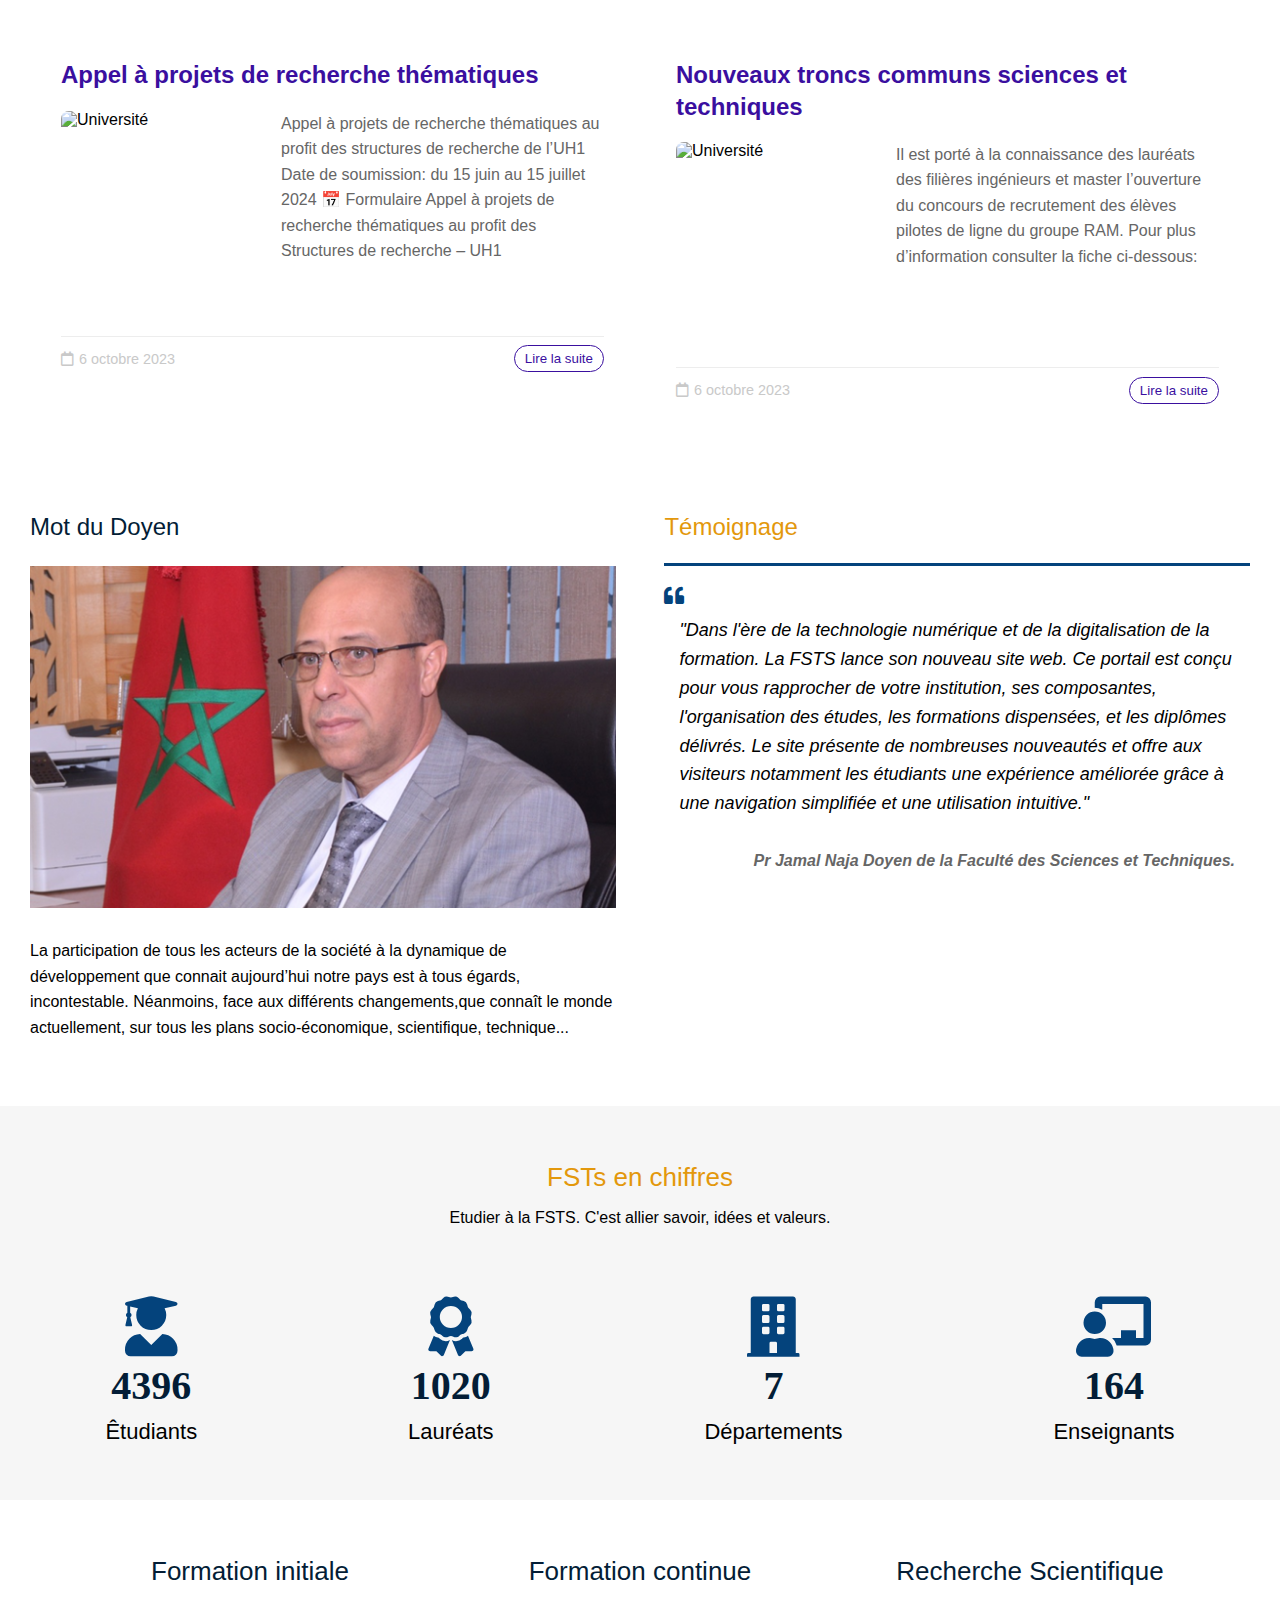
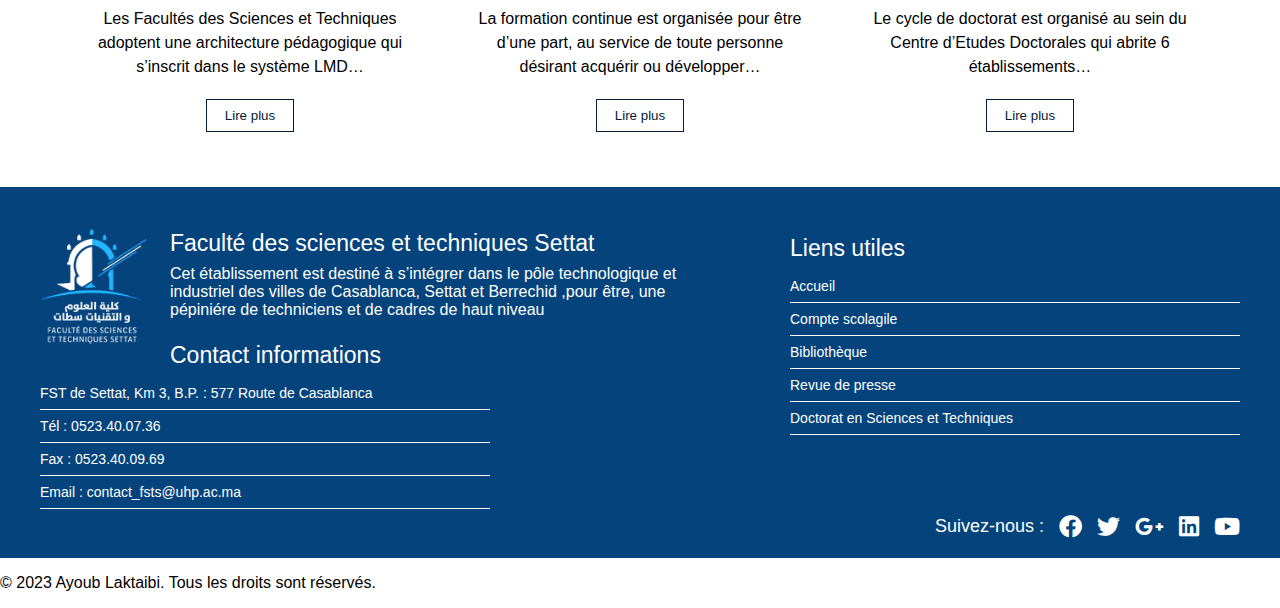
==== commit 114bd315: "Update index.html" ====
--- a/index.html
+++ b/index.html
@@ -3,7 +3,7 @@
 <head>
     <meta charset="UTF-8">
     <meta name="viewport" content="width=device-width, initial-scale=1.0">
-    <title><?php echo $title; ?></title>
+    <title>FST Settat | Accueil</title>
     <link rel="stylesheet" href="styles.css">
     <link rel="stylesheet" href="https://unpkg.com/swiper/swiper-bundle.min.css" />
     <link rel="stylesheet" href="https://cdnjs.cloudflare.com/ajax/libs/font-awesome/5.15.4/css/all.min.css">
@@ -20,7 +20,7 @@
             <div class="nav-item">
             <a href="a_propos.html">À propos de la FSTs</a>
             <div class="dropdown">
-                <a href="#">Mot du Doyen</a>
+                <a href="mot_doyen.html">Mot du Doyen</a>
                 <a href="#">FSTs en chiffres</a>
                 <a href="#">Conseil et commission</a>
                 <a href="#">Accords et conventions</a>
@@ -66,7 +66,7 @@
             <div class="nav-item">
             <a href="#">Espace étudiants</a>
             <div class="dropdown">
-                <a href="login scolagile/loginpage.html">Mon compte scolagile</a>
+                <a href="https://ayoublaktaibi.github.io/scolagiletest/">Mon compte scolagile</a>
                 <a href="#">Bureau Des Etudiants</a>
                 <a href="#">Les clubs de la FSTs</a>
                 <a href="#">Document pour les étudiants</a>
@@ -203,7 +203,7 @@
         <div class="announcement">
             <h3 class="announcement-title">Important! Choix d’orientation des étudiants inscrits en DEUST aux LST</h3>
             <div class="announcement-details">
-                <img src="https://www.fsts.ac.ma/wp-content/uploads/2020/09/orientation-scolaire-650x366-650x350.png" alt="Université" class="announcement-image">
+                <img src="annonce5.jpg" alt="Université" class="announcement-image">
                 <p>
                     La Faculté de Sciences et Techniques lance la procédure d’orientation des étudiants futurs lauréats du DEUST vers les LST accréditées et ouvertes au sein de l’établissement. Ainsi, les étudiants concernés sont invités à faire leur choix de filière en accédant
                 </p>
@@ -347,8 +347,8 @@
         <!-- Troisième partie -->
             <div class="part part-3">
                 <p>Liens utiles</p>
-                <div class="info-block">Accueil</div>
-                <div class="info-block"><a href="loginpage.html">Compte scolagile</a></div>
+                <div class="info-block"><a href="#">Accueil</a></div>
+                <div class="info-block"><a href="https://ayoublaktaib.github.io/scolagiletest/">Compte scolagile</a></div>
                 <div class="info-block">Bibliothèque</div>
                 <div class="info-block">Revue de presse</div>
                 <div class="info-block">Doctorat en Sciences et Techniques</div>
@@ -368,4 +368,4 @@
     </footer>
 </div>
 </body>
-</html>+</html>
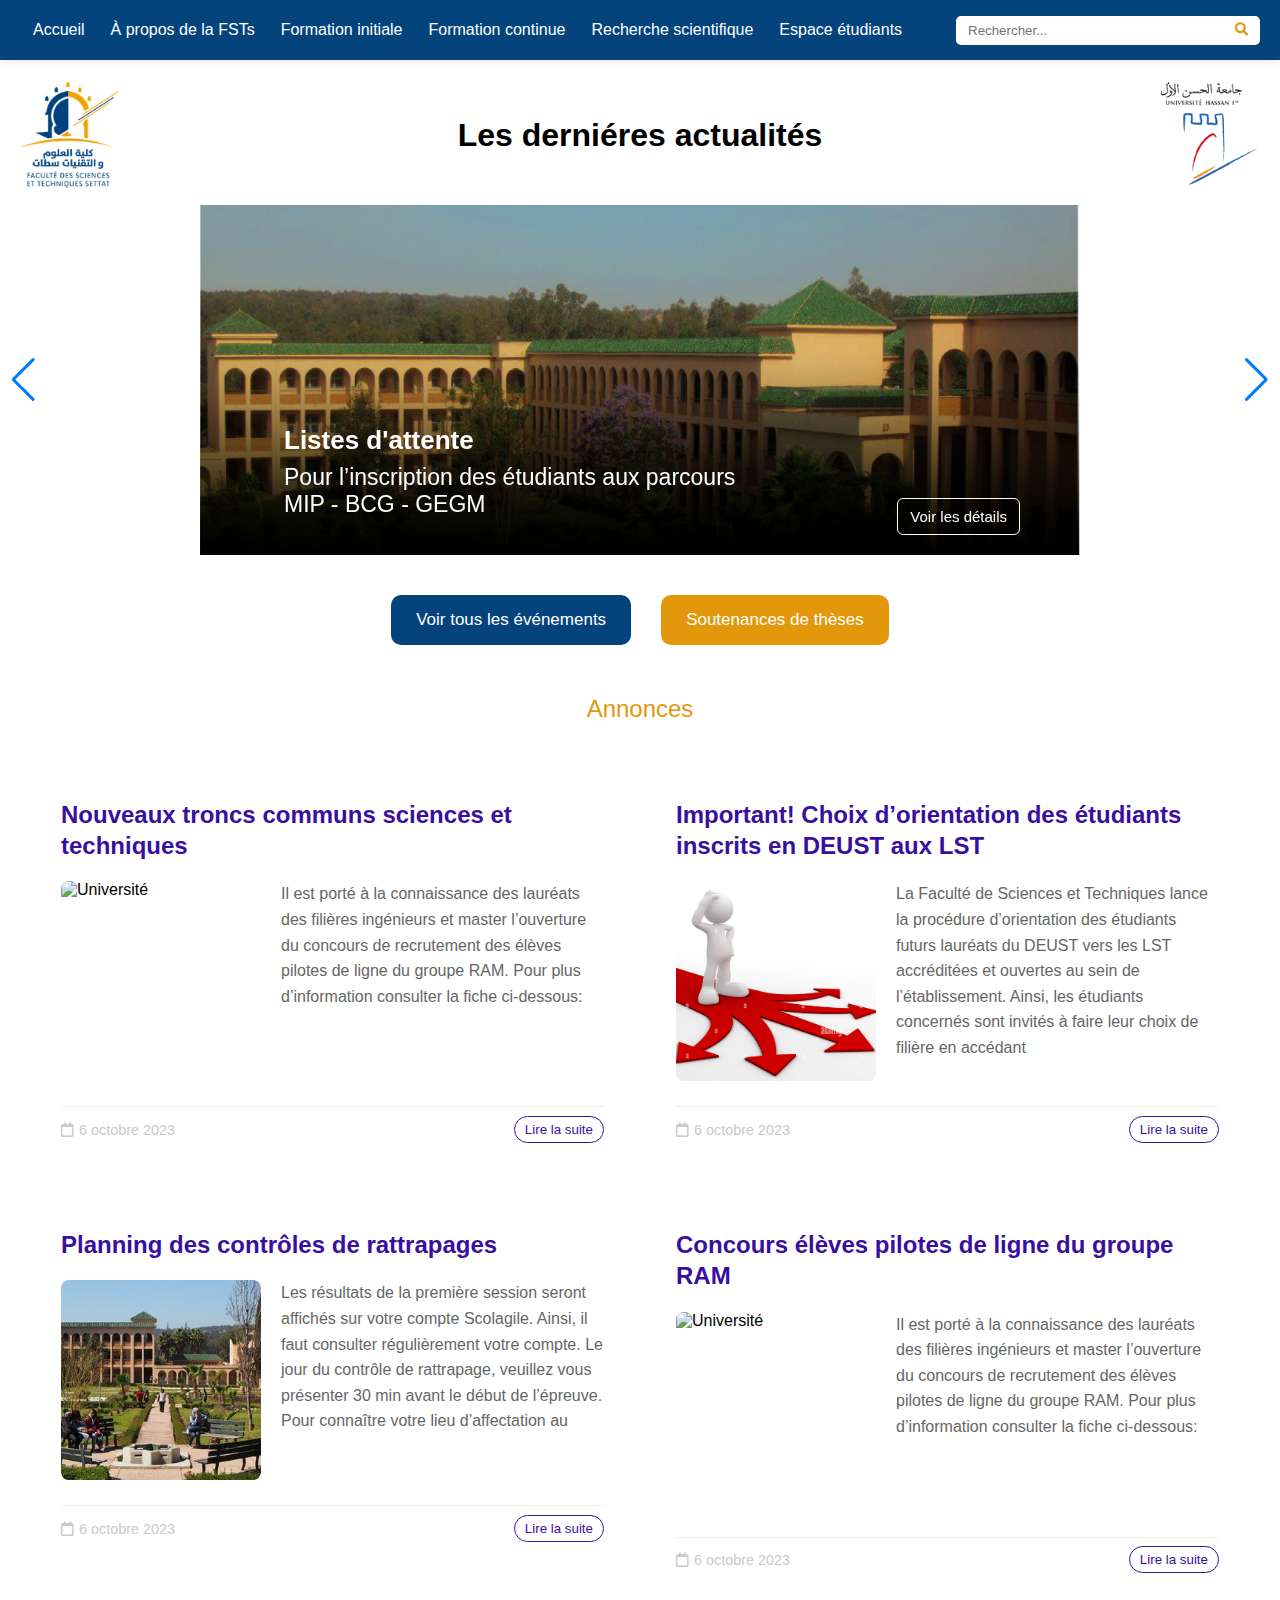
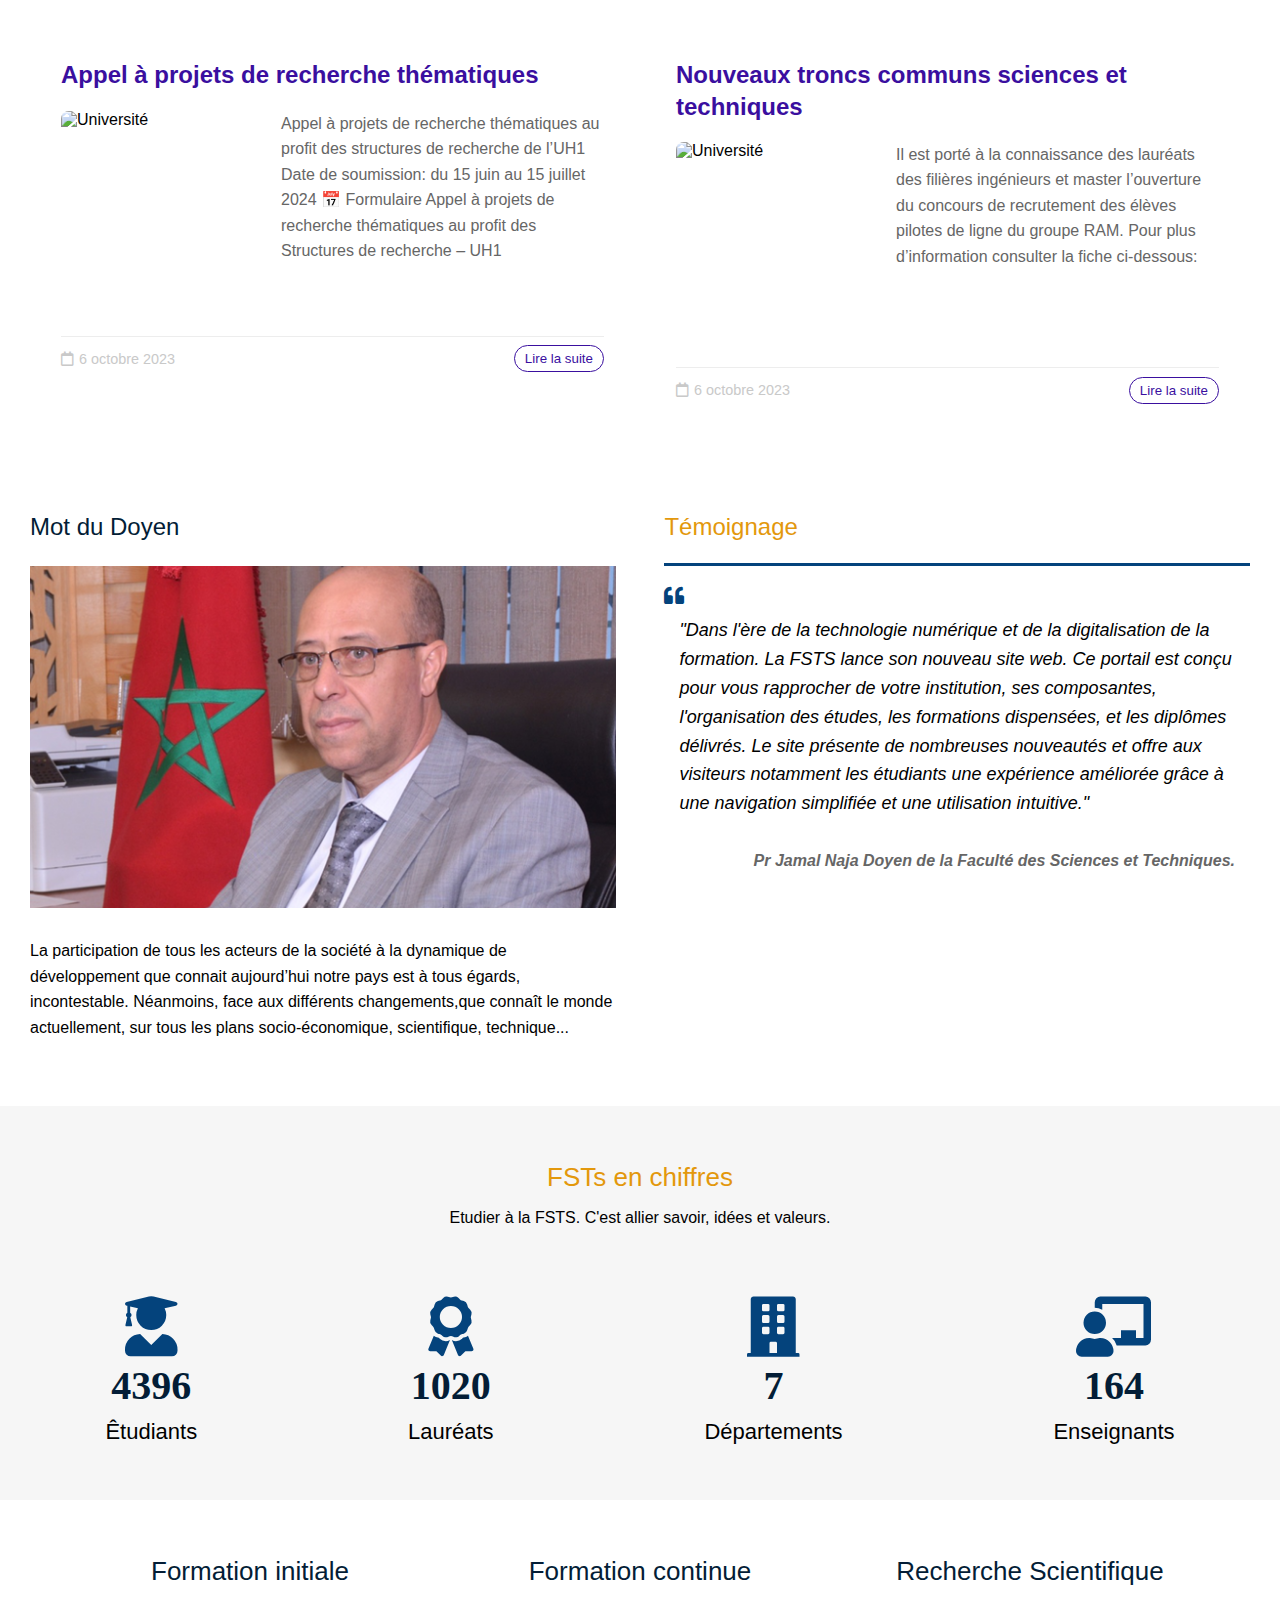
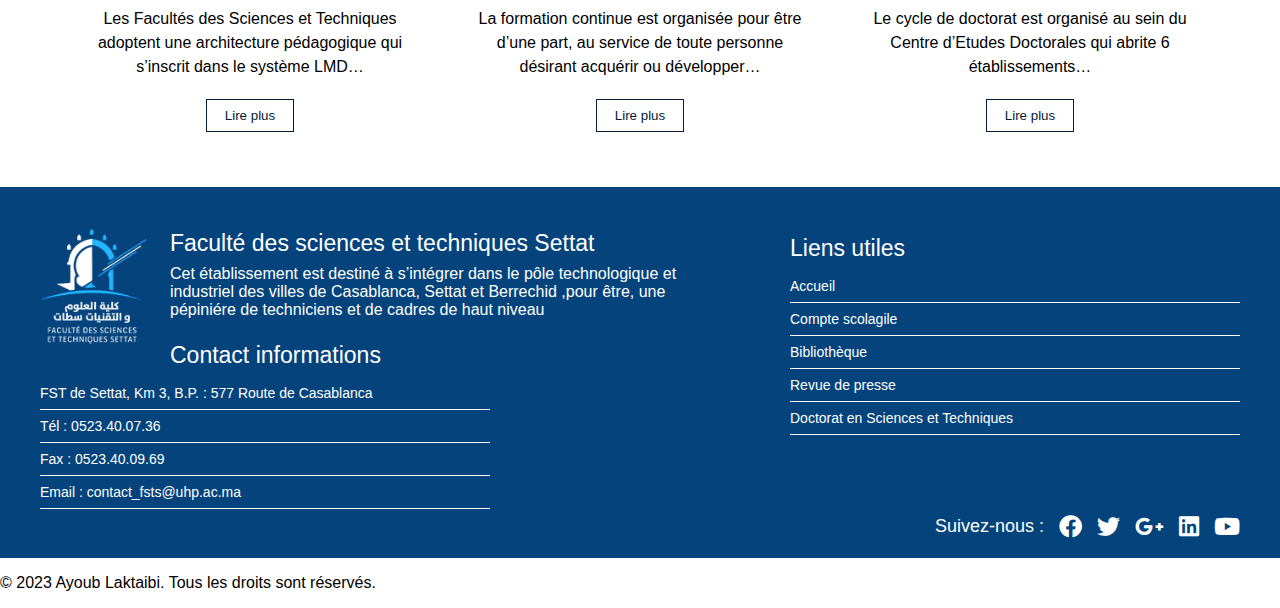
==== commit 49888a9c: "Update index.html" ====
--- a/index.html
+++ b/index.html
@@ -203,20 +203,20 @@
         <div class="announcement">
             <h3 class="announcement-title">Important! Choix d’orientation des étudiants inscrits en DEUST aux LST</h3>
             <div class="announcement-details">
+                <img src="annonce4.jpg" alt="Université" class="announcement-image">
+                <p>
+                    La Faculté de Sciences et Techniques lance la procédure d’orientation des étudiants futurs lauréats du DEUST vers les LST accréditées et ouvertes au sein de l’établissement. Ainsi, les étudiants concernés sont invités à faire leur choix de filière en accédant
+                </p>
+            </div>
+            <div class="announcement-date">
+                <p class="date"><i class="far fa-calendar"></i>6 octobre 2023</p>
+                <a href="annonce1.html"><button class="read-more-btn">Lire la suite</button></a>
+            </div>
+        </div>
+        <div class="announcement">
+            <h3 class="announcement-title">Planning des contrôles de rattrapages</h3>
+            <div class="announcement-details">
                 <img src="annonce5.jpg" alt="Université" class="announcement-image">
-                <p>
-                    La Faculté de Sciences et Techniques lance la procédure d’orientation des étudiants futurs lauréats du DEUST vers les LST accréditées et ouvertes au sein de l’établissement. Ainsi, les étudiants concernés sont invités à faire leur choix de filière en accédant
-                </p>
-            </div>
-            <div class="announcement-date">
-                <p class="date"><i class="far fa-calendar"></i>6 octobre 2023</p>
-                <a href="annonce1.html"><button class="read-more-btn">Lire la suite</button></a>
-            </div>
-        </div>
-        <div class="announcement">
-            <h3 class="announcement-title">Planning des contrôles de rattrapages</h3>
-            <div class="announcement-details">
-                <img src="https://www.fsts.ac.ma/wp-content/uploads/2020/10/cours-1.jpg" alt="Université" class="announcement-image">
                 <p>
                     Les résultats de la première session seront affichés sur votre compte Scolagile. Ainsi, il faut consulter régulièrement votre compte. Le jour du contrôle de rattrapage, veuillez vous présenter 30 min avant le début de l’épreuve. Pour connaître votre lieu d’affectation au
                 </p>
